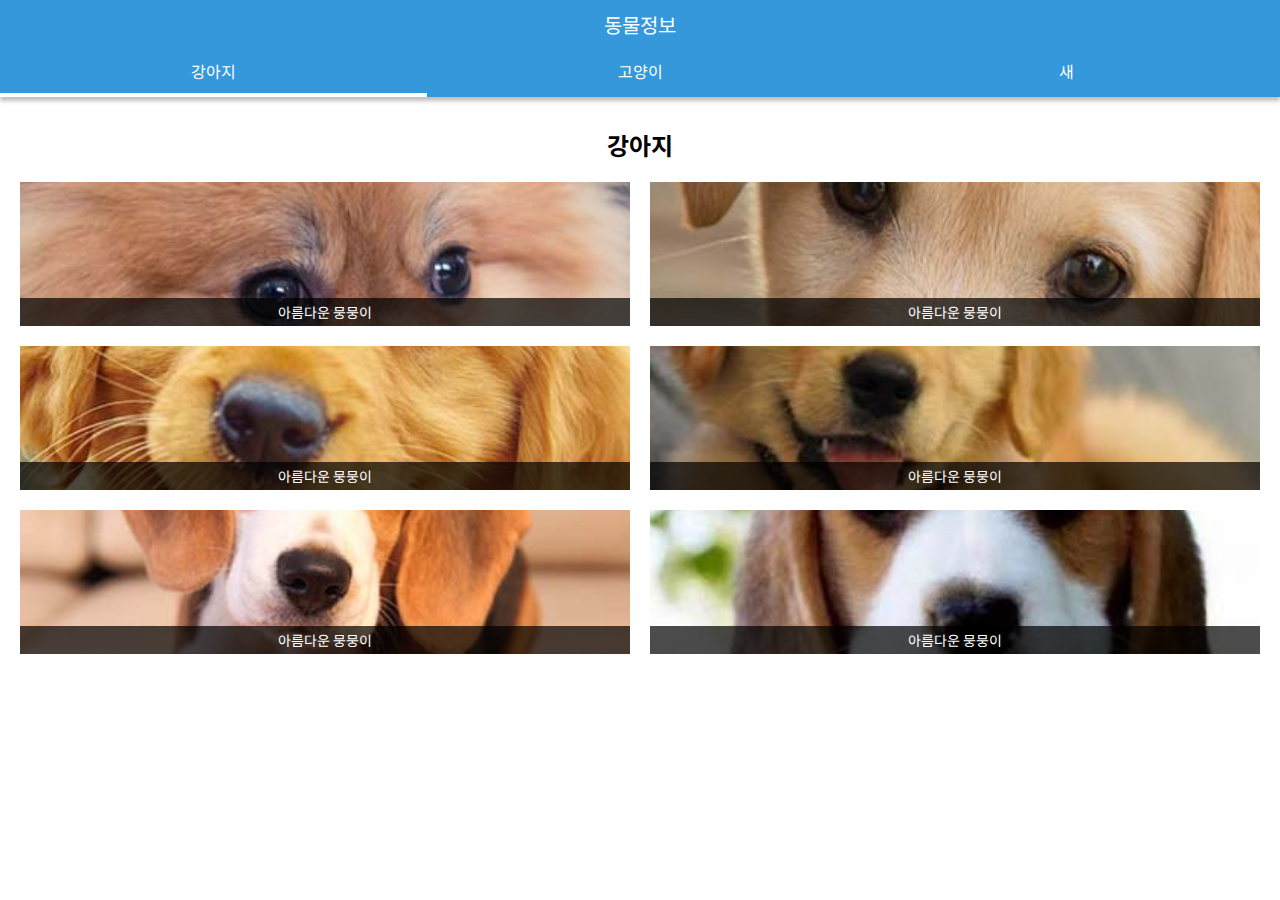
==== index.html @ d33ff1f0 "Add files via upload" ====
<!DOCTYPE html>
<html lang="en">

<head>
    <meta charset="UTF-8">
    <meta http-equiv="X-UA-Compatible" content="IE=edge">
    <meta name="viewport" content="width=device-width, initial-scale=1.0">
    <title>Home - dog</title>
    <link rel="stylesheet" href="css/style.css">
    <script src="https://ajax.googleapis.com/ajax/libs/jquery/3.6.0/jquery.min.js"></script>
    <script src="js/app.js"></script>
</head>

<body>
    <header id="main-header">
        <div class="title">
            <h1>동물정보</h1>
        </div>
        <nav id="gnb">
            <ul>
                <li class="on"><a href="./">강아지</a></li>
                <li><a href="cat.html">고양이</a></li>
                <li><a href="bird.html">새</a></li>
            </ul>
        </nav>
    </header>

    <section id="contents">
        <div class="container">
            <h2>강아지</h2>
            <div class="row">
                <div class="col">
                    <img src="images/dog01.jpg" alt="dog01">
                    <p class="name">아름다운 뭉뭉이</p>
                </div>
                <div class="col">
                    <img src="images/dog02.jpg" alt="dog02">
                    <p class="name">아름다운 뭉뭉이</p>
                </div>
                <div class="col">
                    <img src="images/dog03.jpg" alt="dog03">
                    <p class="name">아름다운 뭉뭉이</p>
                </div>
                <div class="col">
                    <img src="images/dog04.jpg" alt="dog04">
                    <p class="name">아름다운 뭉뭉이</p>
                </div>
                <div class="col">
                    <img src="images/dog05.jpg" alt="dog05">
                    <p class="name">아름다운 뭉뭉이</p>
                </div>
                <div class="col">
                    <img src="images/dog06.jpg" alt="dog06">
                    <p class="name">아름다운 뭉뭉이</p>
                </div>
            </div>
        </div><!-- container -->
    </section>
</body>

</html>
---- css/style.css ----
/* style.css */
@import url('./reset.css');

/* 웹폰트 */
@import url('https://fonts.googleapis.com/css2?family=Noto+Sans+KR:wght@400;500&display=swap');

/* style 변수 */
:root {
    --main-color: #3498db;
}

body {
    font-family: 'Noto Sans KR', sans-serif;
}

.container {
    width: 100%;
    padding-left: 20px;
    padding-right: 20px;
    text-align: center;
    padding-top: 30px;
    padding-bottom: 30px;
}

.row {
    display: flex;
}

#main-header {
    width: 100%;
    text-align: center;
    background-color: var(--main-color);
    color: #fff;
    box-shadow: 0px 4px 4px rgba(0, 0, 0, 0.25);
}

#main-header .title {
    /* outline: 1px solid #333; */
    padding: 10px;
}

#main-header .title h1 {
    font-weight: normal;
    font-size: 20px;
}

#gnb ul {
    display: flex;
}

#gnb ul li {
    /* flex: 비율로 크기 잡음*/
    flex: 1;
    /* 1:1... 같은 비율 */
}

#gnb ul li a {
    /* background: pink; */
    display: block;
    padding-top: 10px;
    padding-bottom: 10px;
    color: #fff;
}

#gnb ul li.on>a {
    border-bottom: 4px solid #fff;
}

#contents h2 {
    margin-bottom: 20px;
}

/* flex container  */
#contents .row {
    display: flex;
    flex-wrap: wrap;
    gap: 20px;
}

/* flex items */
#contents .row .col {
    /* 20px gap 추가한 부분 보정값으로 뺌 */
    width: calc(50% - 10px);
    height: 144px;
    /* outline:2px solid #333; */
    position: relative;
}

#contents .row .col img {
    width: 100%;
    height: 100%;
    object-fit: cover;
}

#contents .row .col .name {
    position: absolute;
    left: 0;
    bottom: 0;
    background: rgba(0, 0, 0, 0.7);
    color: #fff;
    width: 100%;
    font-size: 14px;
    padding-top: 4px;
    padding-bottom: 4px;
}
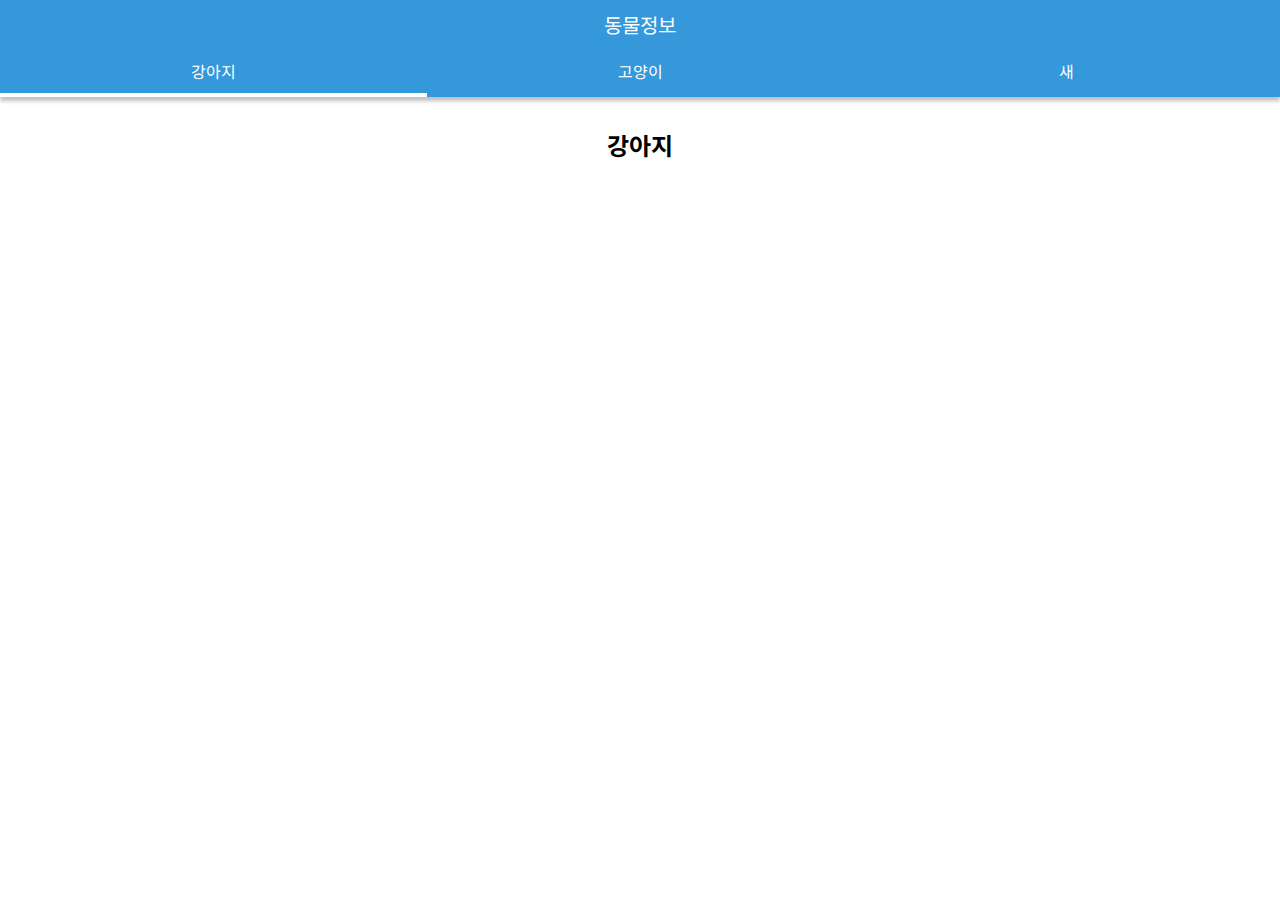
==== commit 88f35a8c: "수정" ====
--- a/index.html
+++ b/index.html
@@ -18,9 +18,9 @@
         </div>
         <nav id="gnb">
             <ul>
-                <li class="on"><a href="./">강아지</a></li>
-                <li><a href="cat.html">고양이</a></li>
-                <li><a href="bird.html">새</a></li>
+                <li class="on"><a href="index.html?category=dog">강아지</a></li>
+                <li><a href="index.html?category=cat">고양이</a></li>
+                <li><a href="index.html?category=bird">새</a></li>
             </ul>
         </nav>
     </header>
@@ -29,30 +29,11 @@
         <div class="container">
             <h2>강아지</h2>
             <div class="row">
-                <div class="col">
+                <!-- 여기에 동물 데이터가 추가됨 -->
+                <!-- <div class="col">
                     <img src="images/dog01.jpg" alt="dog01">
                     <p class="name">아름다운 뭉뭉이</p>
-                </div>
-                <div class="col">
-                    <img src="images/dog02.jpg" alt="dog02">
-                    <p class="name">아름다운 뭉뭉이</p>
-                </div>
-                <div class="col">
-                    <img src="images/dog03.jpg" alt="dog03">
-                    <p class="name">아름다운 뭉뭉이</p>
-                </div>
-                <div class="col">
-                    <img src="images/dog04.jpg" alt="dog04">
-                    <p class="name">아름다운 뭉뭉이</p>
-                </div>
-                <div class="col">
-                    <img src="images/dog05.jpg" alt="dog05">
-                    <p class="name">아름다운 뭉뭉이</p>
-                </div>
-                <div class="col">
-                    <img src="images/dog06.jpg" alt="dog06">
-                    <p class="name">아름다운 뭉뭉이</p>
-                </div>
+                </div> -->
             </div>
         </div><!-- container -->
     </section>
